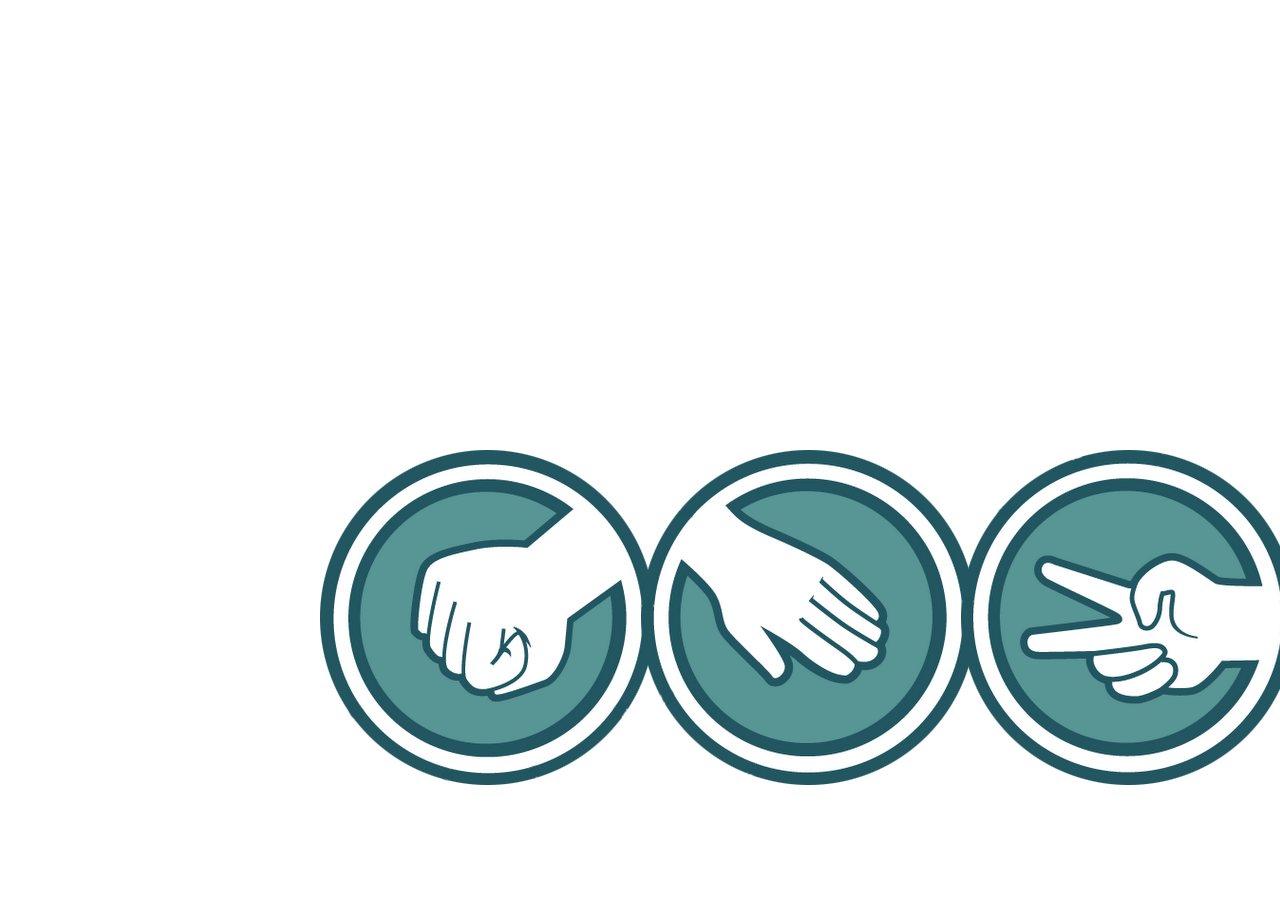
==== rockpaperscissors/index.html @ 8bdf5ae4 "WIP" ====
<html>
<head>
  <title> Rock, Paper, Scissors </title>
  <meta charset="UTF-8">
  <link rel="stylesheet" type="text/css" href="stylerps.css">
  <!-- libraries -->
  <script language="javascript" src="libraries/p5.js"></script>
  <script language="javascript" src="libraries/p5.dom.js"></script>
  <script language="javascript" src="libraries/p5.sound.js"></script>
  <script language="javascript" src="libraries/rita.js"></script>
  <script language="javascript" src="libraries/jquery.js"></script>
  <!-- sketch source code -->
  <script language="javascript" src="rockpaperscissors.js"></script>
  <style> body {padding: 0; margin: 0;} </style>
</head>
</html>
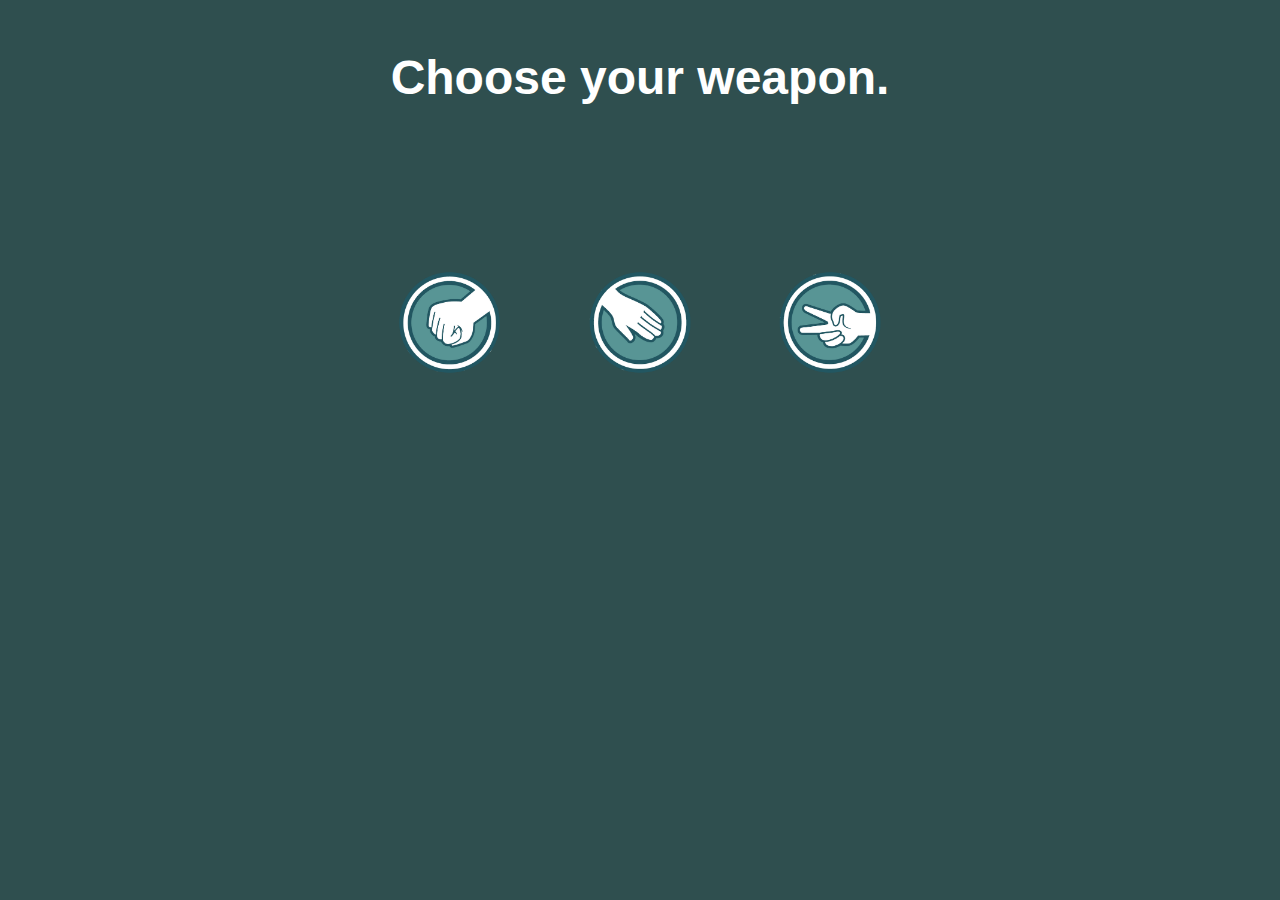
==== commit a61a980c: "new framework, extensive changes" ====
--- a/rockpaperscissors/index.html
+++ b/rockpaperscissors/index.html
@@ -1,16 +1,18 @@
 <html>
-<head>
-  <title> Rock, Paper, Scissors </title>
-  <meta charset="UTF-8">
-  <link rel="stylesheet" type="text/css" href="stylerps.css">
-  <!-- libraries -->
-  <script language="javascript" src="libraries/p5.js"></script>
-  <script language="javascript" src="libraries/p5.dom.js"></script>
-  <script language="javascript" src="libraries/p5.sound.js"></script>
-  <script language="javascript" src="libraries/rita.js"></script>
-  <script language="javascript" src="libraries/jquery.js"></script>
-  <!-- sketch source code -->
-  <script language="javascript" src="rockpaperscissors.js"></script>
-  <style> body {padding: 0; margin: 0;} </style>
-</head>
+  <head>
+    <title> Rock, Paper, Scissors </title>
+    <meta charset="UTF-8">
+  </head>
+  <body>
+    <h1 id="header" class="init"> Choose your weapon. </h1>
+    <input id="rock"     class="init" type="image" src="assets/rock.png"     />
+    <input id="paper"    class="init" type="image" src="assets/paper.png"    />
+    <input id="scissors" class="init" type="image" src="assets/scissors.png" />
+    <img id="throbber" src="assets/throbber.gif">
+    <button id="button"> Try again? </button>
+  </body>
 </html>
+
+<!-- external resources -->
+<link rel="stylesheet" type="text/css" href="styleRPS.css" />
+<script type="text/javascript" src="rps.js" ></script>
--- a/rockpaperscissors/styleRPS.css
+++ b/rockpaperscissors/styleRPS.css
@@ -0,0 +1,55 @@
+*{
+  font-family: Open Sans, Helvetica, sans-serif;
+  text-align: center;
+  animation: fadein .5s;
+  color: White;
+}
+
+@keyframes fadein {
+  from { opacity: 0; }
+  to   { opacity: 1; }
+}
+
+#paper {
+  margin-right: -150px;
+  margin-left: -150px;
+}
+
+#throbber {
+  display: none;
+  margin-top: 200px;
+  transform: scale(.3, .3);
+}
+
+#button {
+  display: none;
+  background: DarkSlateGray;
+  transition: background .25s ease-in-out;
+}
+
+#button:hover {
+  background: Black;
+}
+
+body {
+  background-color: DarkSlateGray;
+  margin: 0;
+  padding: 0;
+}
+
+h1 {
+  margin: 50px;
+  font-size: 48;
+}
+
+input {
+  display: inline-block;
+  opacity: 1;
+  transition: opacity .25s, transform .25s;
+  transform: scale(.3, .3);
+}
+
+input:hover {
+  opacity: .75;
+  transform: scale(.33, .33);
+}
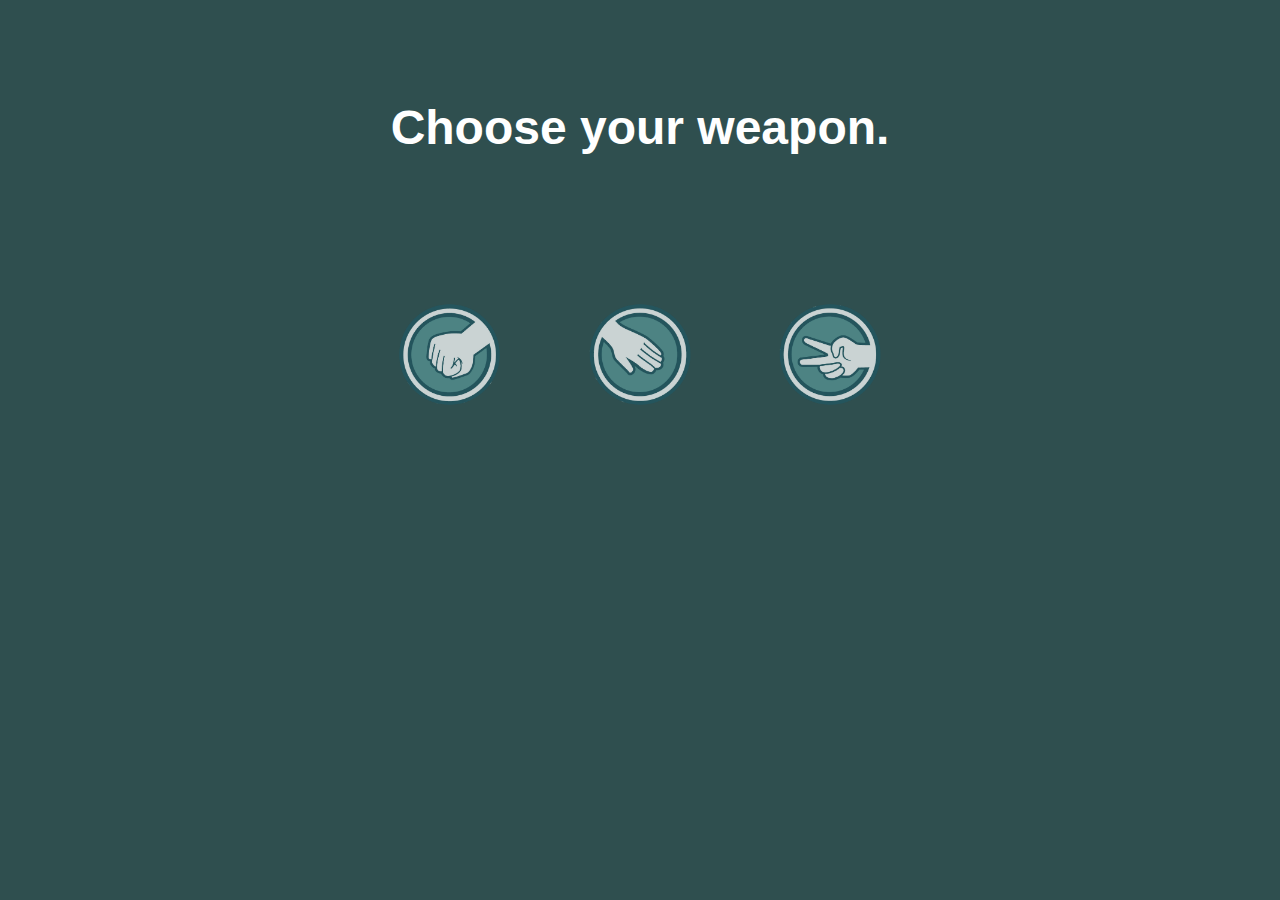
==== commit 707fbb28: "major rework" ====
--- a/rockpaperscissors/index.html
+++ b/rockpaperscissors/index.html
@@ -4,15 +4,26 @@
     <meta charset="UTF-8">
   </head>
   <body>
-    <h1 id="header" class="init"> Choose your weapon. </h1>
-    <input id="rock"     class="init" type="image" src="assets/rock.png"     />
-    <input id="paper"    class="init" type="image" src="assets/paper.png"    />
-    <input id="scissors" class="init" type="image" src="assets/scissors.png" />
-    <img id="throbber" src="assets/throbber.gif">
-    <button id="button"> Try again? </button>
+    <div id="initialState">
+      <h1 class="initialState"> Choose your weapon. </h1>
+      <input id="rock" class="initialState" type="image" src="assets/rock.png"/>
+      <input id="paper" class="initialState" type="image" src="assets/paper.png"/>
+      <input id="scissors" class="initialState" type="image" src="assets/scissors.png"/>
+    </div>
+
+    <img id="throbber" src="assets/throbber.gif"/>
+
+    <div id="resolvedState">
+      <h1 id="resolvedHeader" class="resolvedState"> default </h1>
+      <p class="resolvedState"> You chose: </p>
+      <p class="resolvedState"> They chose: </p>
+      <p id="retryButton" class="resolvedState"> Try again? </p>
+      <img id="myChoice" class="resolvedState" src=""/>
+      <img id="oppChoice" class="resolvedState" src=""/>
+    </div>
   </body>
 </html>
 
-<!-- external resources -->
-<link rel="stylesheet" type="text/css" href="styleRPS.css" />
+<!-- external script and stylesheet -->
+<link rel="stylesheet" type="text/css" href="style.css" />
 <script type="text/javascript" src="rps.js" ></script>
--- a/rockpaperscissors/style.css
+++ b/rockpaperscissors/style.css
@@ -0,0 +1,62 @@
+* {
+  font-family: Open Sans, Helvetica, sans-serif;
+  text-align: center;
+  color: White;
+  animation: fadein .5s;
+}
+
+@keyframes fadein {
+  from { opacity: 0; }
+  to   { opacity: 1; }
+}
+
+#resolvedState {
+  display: none;
+}
+
+#throbber {
+  display: none;
+  transform: scale(.3, .3);
+}
+
+#paper {
+  margin-right: -150px;
+  margin-left: -150px;
+}
+
+body {
+  background-color: DarkSlateGray;
+  margin: 0;
+  padding: 0;
+}
+
+h1 {
+  margin-top: 100px;
+  font-size: 48px;
+}
+
+p {
+  font-size: 24;
+}
+
+input {
+  opacity: .75;
+  transform: scale(.3, .3);
+  transition: opacity .25s, transform .25s;
+}
+input:hover {
+  opacity: 1;
+  transform: scale(.33, .33);
+}
+
+#retryButton {
+  transition: color .25s;
+}
+
+#retryButton:hover {
+  color: SlateGray;
+}
+
+img {
+  transform: scale(.5, .5);
+}
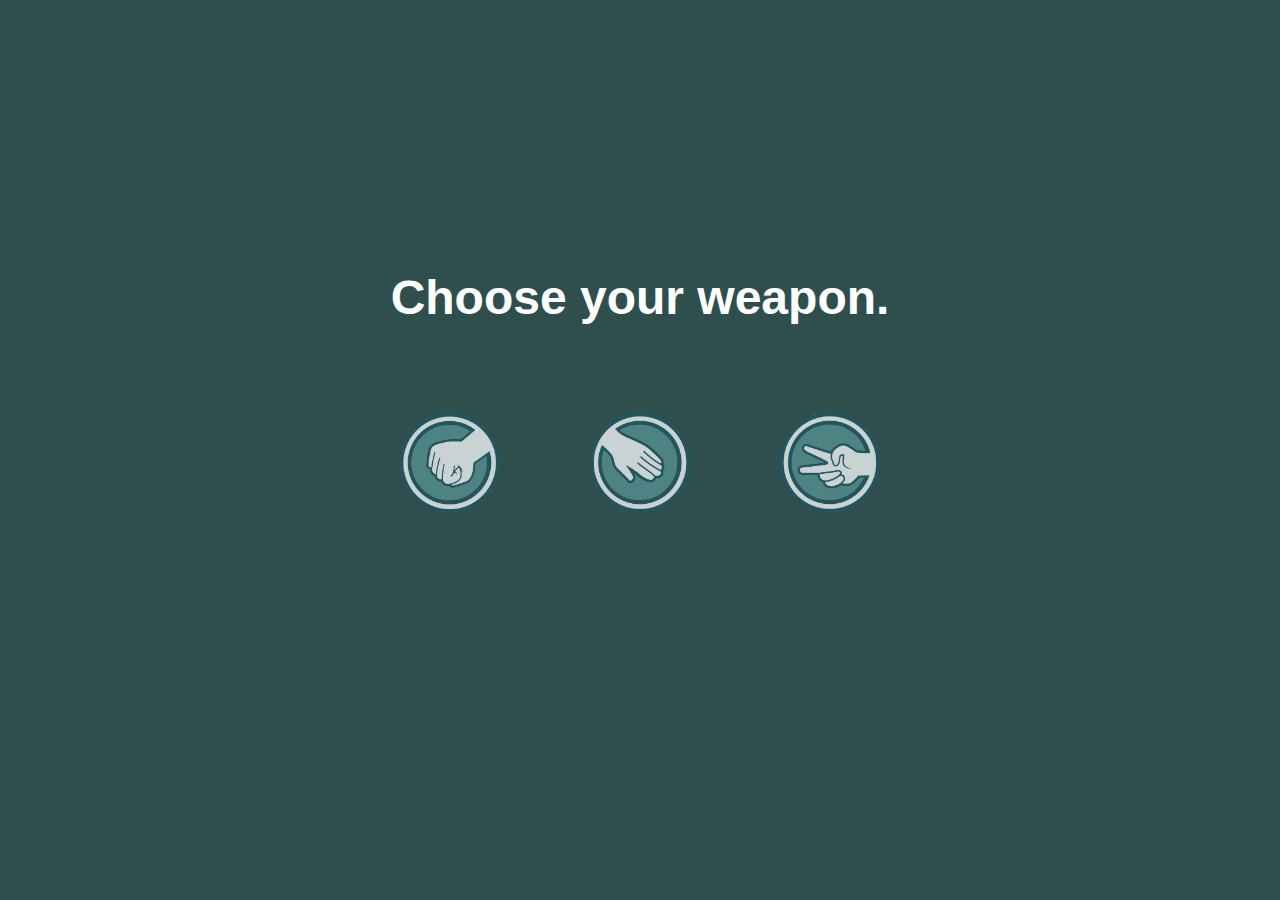
==== commit 25c1d3e6: "final commit(?)" ====
--- a/rockpaperscissors/index.html
+++ b/rockpaperscissors/index.html
@@ -4,26 +4,27 @@
     <meta charset="UTF-8">
   </head>
   <body>
+    <!-- The screen shown on startup -->
     <div id="initialState">
-      <h1 class="initialState"> Choose your weapon. </h1>
-      <input id="rock" class="initialState" type="image" src="assets/rock.png"/>
-      <input id="paper" class="initialState" type="image" src="assets/paper.png"/>
-      <input id="scissors" class="initialState" type="image" src="assets/scissors.png"/>
+      <h1> Choose your weapon. </h1>
+      <input id="rock" type="image" src="assets/rock.png"/>
+      <input id="paper" type="image" src="assets/paper.png"/>
+      <input id="scissors" type="image" src="assets/scissors.png"/>
     </div>
 
+    <!-- "loading"... -->
     <img id="throbber" src="assets/throbber.gif"/>
 
+    <!-- the screen shown when the game is over -->
     <div id="resolvedState">
-      <h1 id="resolvedHeader" class="resolvedState"> default </h1>
-      <p class="resolvedState"> You chose: </p>
-      <p class="resolvedState"> They chose: </p>
-      <p id="retryButton" class="resolvedState"> Try again? </p>
-      <img id="myChoice" class="resolvedState" src=""/>
-      <img id="oppChoice" class="resolvedState" src=""/>
+      <h1 id="resolvedHeader"> default </h1>
+      <p id="retryButton"> Try again? </p>
+      <img id="myChoice" src=""/>
+      <img id="oppChoice" src=""/>
     </div>
   </body>
 </html>
 
 <!-- external script and stylesheet -->
 <link rel="stylesheet" type="text/css" href="style.css" />
-<script type="text/javascript" src="rps.js" ></script>
+<script type="text/javascript" src="rpsScript.js" ></script>
--- a/rockpaperscissors/style.css
+++ b/rockpaperscissors/style.css
@@ -16,6 +16,7 @@
 
 #throbber {
   display: none;
+  margin-top: 40vh;
   transform: scale(.3, .3);
 }
 
@@ -31,12 +32,9 @@
 }
 
 h1 {
-  margin-top: 100px;
+  margin-top: 30vh;
+  margin-bottom: -30px;
   font-size: 48px;
-}
-
-p {
-  font-size: 24;
 }
 
 input {
@@ -50,11 +48,14 @@
 }
 
 #retryButton {
+  font-size: 32;
+  margin-bottom: -30px;
   transition: color .25s;
 }
 
 #retryButton:hover {
   color: SlateGray;
+  cursor: pointer;
 }
 
 img {
